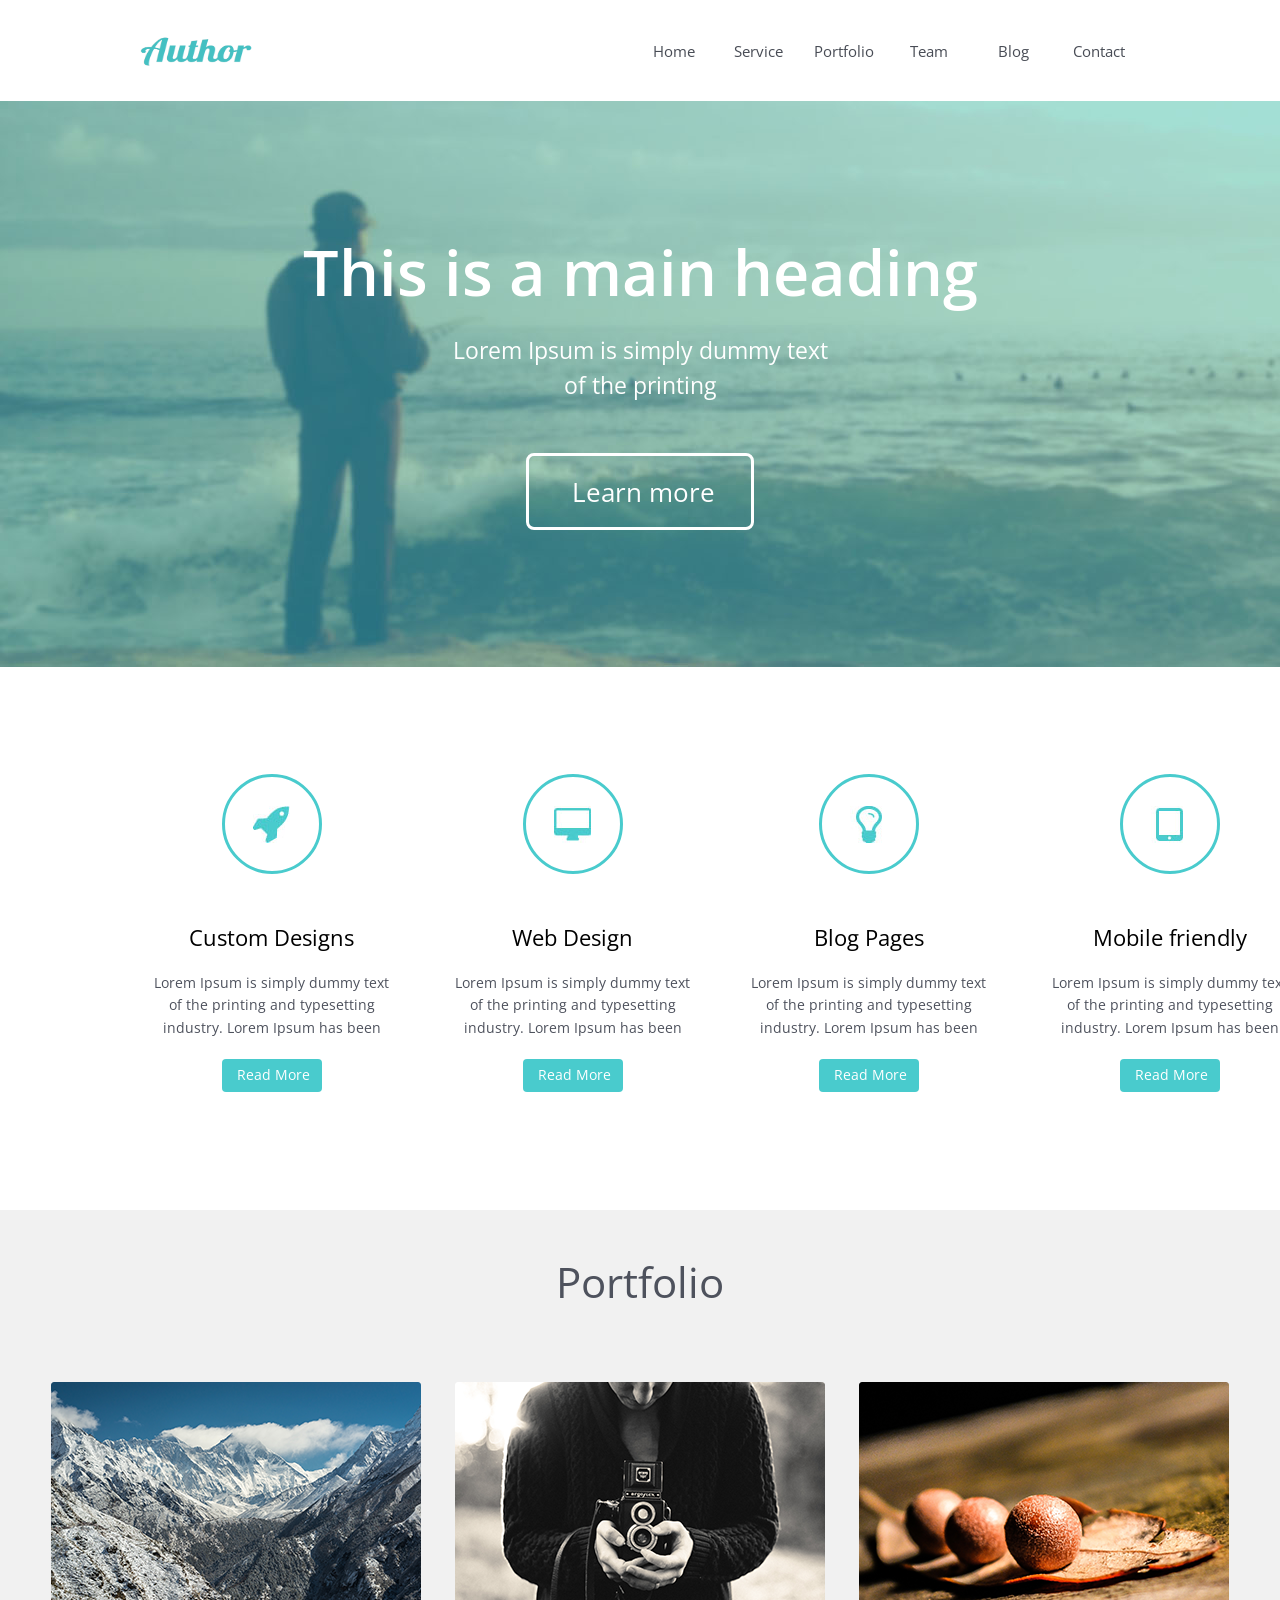
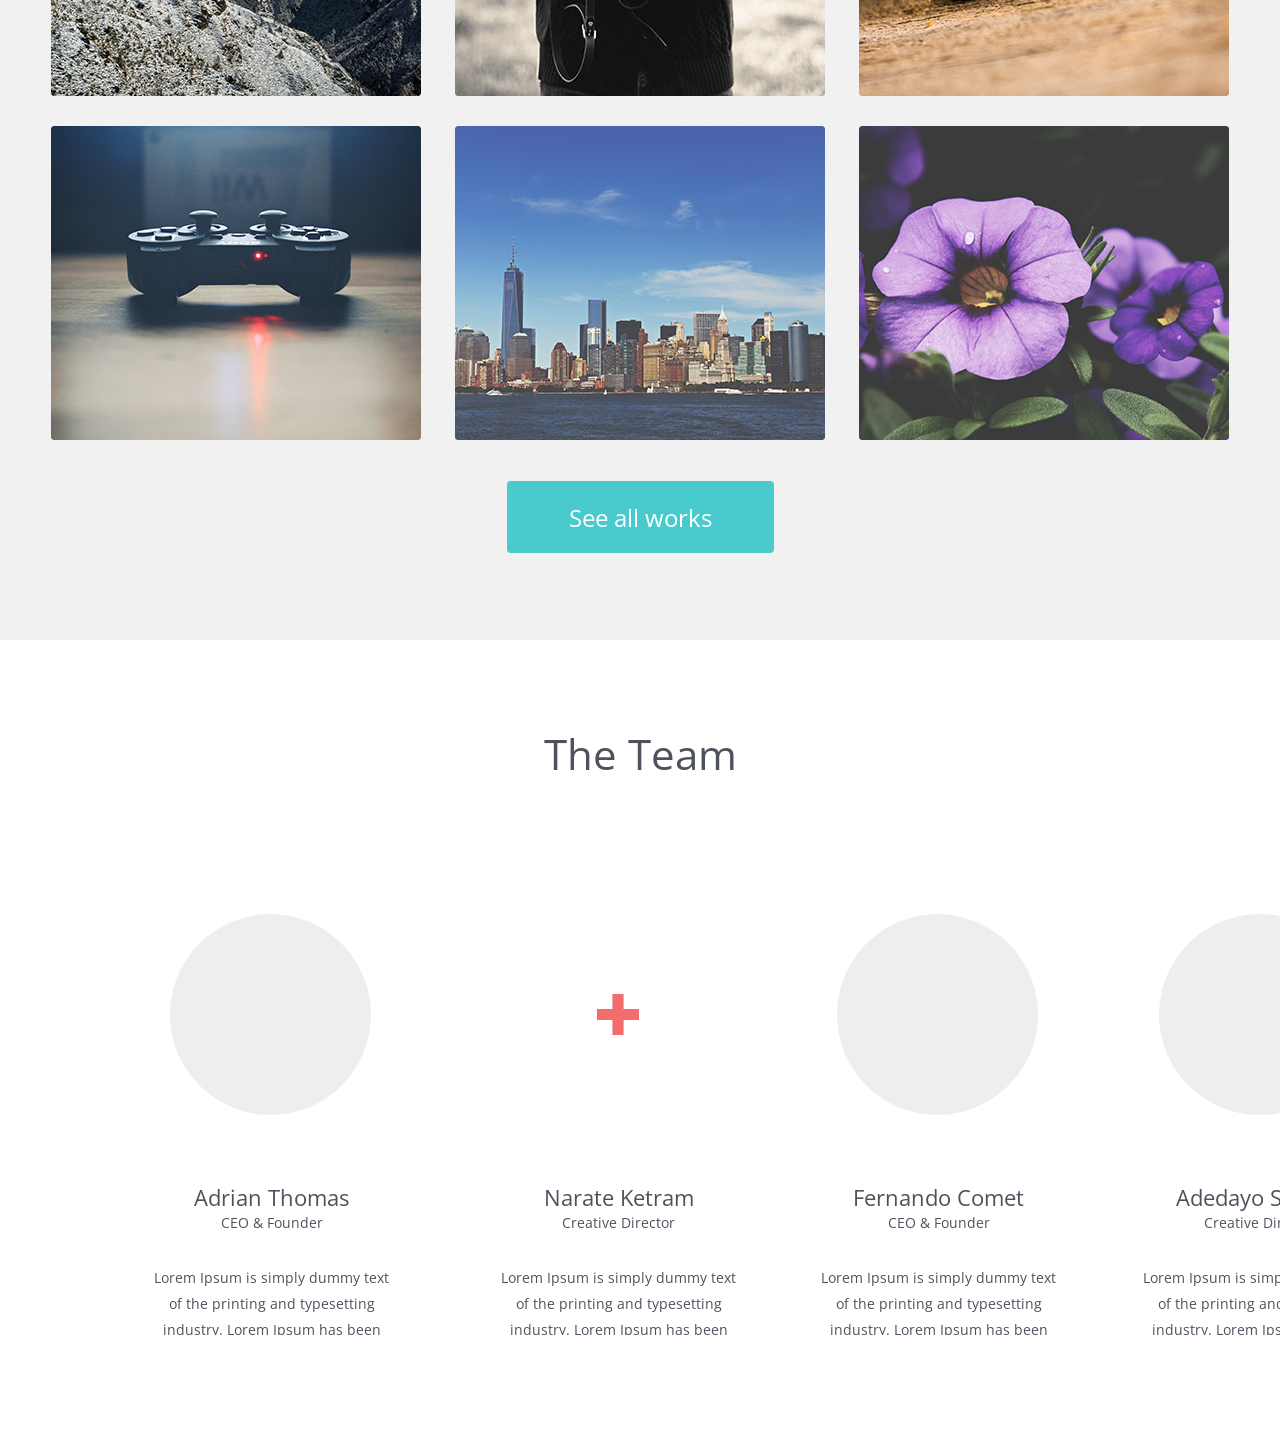
==== index.html @ c393119a "add new files. (plans)" ====
<!DOCTYPE html>
<html lang="en">
  <head>
    <meta charset="UTF-8" />
    <meta name="viewport" content="width=device-width, initial-scale=1.0" />
    <title>Resume</title>
    <link rel="stylesheet" href="./css/reset.css" />
    <link rel="stylesheet" href="./css/style.css" />
    <link rel="stylesheet" href="./css/header.css" />
    <link rel="stylesheet" href="./css/banner.css" />
    <link rel="stylesheet" href="./css/service.css">
    <link rel="stylesheet" href="./css/portfolio.css">
    <link rel="stylesheet" href="./css/theTeam.css">
    <link rel="stylesheet" href="./css/icons.css">
    <!-- Підключення стилів -->
    <link rel="icon" href="/ico/resume ico.png" />
    <!-- Створюємо ікону на вкладці' -->
  </head>
  <body>
    <div class="wrapper">
      <header>
        <div class="logo">
          <img src="./logo/logo.PNG" alt=""/>
        </div>
        <nav class="top-menu">
          <ul class="menu-main">
            <li><a href="#">Home</a></li>
            <li><a href="#servise">Service</a></li>
            <li><a href="#Portfolio">Portfolio</a></li>
            <li><a href="#Team">Team</a></li>
            <li><a href="#Blog">Blog</a></li>
            <li><a href="#Contact">Contact</a></li>
          </ul>
        </nav>
      </header>
        <div class="banner">
        <h1 class="bunner__title">This is a main heading</h1>
        <p class="bunner__subtitle">Lorem Ipsum is simply dummy text of the printing</p>
          <a href="" class="banner__btn">Learn more</a>
        </div>    
    <!-- ! Блок "Сервіс" -->
     <div class="servise" id="servise">
      <div class="servise__block one">
        <div class="servise__img  icon-roket">      
          <img src="#" alt="">
        </div>
        <p class="servise__title">Custom Designs</p>
        <p class="servise__text">Lorem Ipsum is simply dummy text of the printing and typesetting industry. Lorem Ipsum has been <br> the industry's 
         standard dummy text ever since the 1500s, when an unknown printer took a galley of type and scrambled it to make a type specimen book. It has survived not only five centuries, but also the leap into electronic typesetting, remaining essentially unchanged.</p>
        <a href="" class="servise__btn">Read More</a>
      </div>
      <div class="servise__block two">
        <div class="servise__img icon-web">
          <img src="#" alt="">
         </div>
        <p class="servise__title">Web Design</p>
        <p class="servise__text">Lorem Ipsum is simply dummy text of the printing and typesetting industry. Lorem Ipsum has been <br> the industry's 
          standard dummy text ever since the 1500s, when an unknown printer took a galley of type and scrambled it to make a type specimen book. It has survived not only five centuries, but also the leap into electronic typesetting, remaining essentially unchanged.</p>
        <a href="#" class="servise__btn">Read More</a>
      </div>
      <div class="servise__block three">
        <div id="lamp" class="servise__img icon-blog"> 
          <img src="#" alt="">
        </div>
        <p class="servise__title">Blog Pages</p>
        <p class="servise__text">Lorem Ipsum is simply dummy text of the printing and typesetting industry. Lorem Ipsum has been <br> the industry's 
          standard dummy text ever since the 1500s, when an unknown printer took a galley of type and scrambled it to make a type specimen book. It has survived not only five centuries, but also the leap into electronic typesetting, remaining essentially unchanged.</p>
        <a href="" class="servise__btn">Read More</a>
      </div>
      <div class="servise__block four">
        <div id="pfone" class="servise__img icon-mobile">
          <img src="#" alt="">
        </div>
        <p class="servise__title">Mobile friendly</p>
        <p class="servise__text">Lorem Ipsum is simply dummy text of the printing and typesetting industry. Lorem Ipsum has been <br> the industry's 
          standard dummy text ever since the 1500s, when an unknown printer took a galley of type and scrambled it to make a type specimen book. It has survived not only five centuries, but also the leap into electronic typesetting, remaining essentially unchanged.</p>
        <a href="" class="servise__btn">Read More</a>
       </div>
      </div>
    <!-- ! Блок Portfolio  -->
      <div class="portfolio" id="Portfolio">    
        <div class="portfolio_head">
          <p>Portfolio</p>
        </div> 
        <div class="portfolio_imeg">
          <img src="./img/portfolio_img/img1.jpeg" alt="" class="img1">
          <img src="./img/portfolio_img/img2.png" alt="" class="img1">
          <img src="./img/portfolio_img/img3.png"" alt="" class="img1">
          <img src="./img/portfolio_img/img4.png"" alt="" class="img1">
          <img src="./img/portfolio_img/img5.png"" alt="" class="img1">
          <img src="./img/portfolio_img/img6.png"" alt="" class="img1">
        </div>  
        <div class="portfolio_btn see_all">
          <a href="#" class="portfolio__btn">See all works</a>
        </div>
      </div>
    <!-- ! Блок The Team  -->
    <div class="the_team" id="Team">
        <div class="the_team__p">      
          <p>The Team</p>
        </div>
        
        <div class="position-on-office">
          <div class="the_team_blok_one">
        <div class="theTeamFoto icon-AdrianThomas">
        <img src="#" alt="">
        </div>
        <div class="the_team_information">
        <p class="the_team__title1">Adrian Thomas <br><span class="position">CEO & Founder</span></p>
        <p class="the_team__text">Lorem Ipsum is simply dummy text of the printing and typesetting industry. Lorem Ipsum has been <br> the industry's
        standard dummy text ever since the 1500s, when an unknown printer took a galley of type and scrambled it to make a type specimen book. It has survived not only five centuries, but also the leap into electronic typesetting, remaining essentially unchanged.</p>
        </div>
        </div>
        
        <div class="the_team_blok_two">
        <div class="theTeamFoto icon-NarateKetram">
        <img src="#" alt="">
        </div>
        <div class="the_team_information">
        <p class="the_team__title1">Narate Ketram <br><span class="position">Creative Director</span></p>
        <p class="the_team__text">Lorem Ipsum is simply dummy text of the printing and typesetting industry. Lorem Ipsum has been <br> the industry's
        standard dummy text ever since the 1500s, when an unknown printer took a galley of type and scrambled it to make a type specimen book. It has survived not only five centuries, but also the leap into electronic typesetting, remaining essentially unchanged.</p>
        </div>
        </div>
        <div class="the_team_blok_three">
        <div class="theTeamFoto icon-FernandoComet">
        <img src="#" alt="">
        </div>
        <div class="the_team_information">
        <p class="the_team__title1">Fernando Comet<br><span class="position">CEO & Founder</span></p>
        <p class="the_team__text">Lorem Ipsum is simply dummy text of the printing and typesetting industry. Lorem Ipsum has been <br> the industry's
        standard dummy text ever since the 1500s, when an unknown printer took a galley of type and scrambled it to make a type specimen book. It has survived not only five centuries, but also the leap into electronic typesetting, remaining essentially unchanged.</p>
        </div>
        </div>
        
        <div class="the_team_blok_four">
        <div class="theTeamFoto icon-AdedayoSaheed">
        <img src="#" alt="">
        </div>
        <div class="the_team_information">
        <p class="the_team__title1">Adedayo Saheed <br><span class="position">Creative Director</span></p>
        <p class="the_team__text">Lorem Ipsum is simply dummy text of the printing and typesetting industry. Lorem Ipsum has been <br> the industry's
        standard dummy text ever since the 1500s, when an unknown printer took a galley of type and scrambled it to make a type specimen book. It has survived not only five centuries, but also the leap into electronic typesetting, remaining essentially unchanged.</p>
        </div>
        </div>
       </div>         
      </div>

      <!-- ! Блок Plans  -->
      <div class="the_plans id="Plans">
        
      </div>



     </div>
  </body>
</html>
---- css/style.css ----
/*ШРИФТИ*/
@import url("https://fonts.googleapis.com/css2?family=Lobster&display=swap");
@import url("https://fonts.googleapis.com/css2?family=Open+Sans&display=swap");
@import url("https://fonts.googleapis.com/css2?family=Open+Sans:ital,wght@0,300;0,400;0,600;0,700;0,800;1,300;1,400;1,600;1,700;1,800&display=swap");
@import url("https://fonts.googleapis.com/css2?family=Open+Sans:ital,wght@0,300;0,400;0,600;0,700;0,800;1,300;1,400;1,600;1,700;1,800&display=swap");
@import url("https://fonts.googleapis.com/css2?family=Open+Sans:wght@600&display=swap");
/* Підключаємо шрифти*/

.wrapper {
  /* border: 5px solid black; */
  max-width: 1444px;
  margin: 0 auto;
  font-family: "Open Sans" ;
  background-color: #ffffff;
}
---- css/header.css ----
header {
  display: flex;
  justify-content: space-between;
  align-items: center;
  /* border: 2px solid red; */
  background-color: #ffffff;
  height: 101px;
}

.logo img {
  width: 120px;
  height: 37px;
  margin: 33px 0px 32px 136px;
}
.menu-main {
  display: flex;
  margin-right: 139px;
  text-transform: none;
  font-family: "Open Sans";
  background: white;
  list-style-type: none;
}

.menu-main a {
  position: relative;
  text-align: center;
  text-decoration: none;
  width: 85px;
  line-height: 98px;
  font-size: 15px;
  display: inline-block;
  transition: color 0.2s;
}
.menu-main a,
.menu-main a:visited {
  color: #484c55;
} /*Колір тексту кнопки*/
.menu-main a.current,
.menu-main a:hover {
  color: #49cbcd;
} /* Підсвічування тексту(Зміна його кольору) кнопки при наведенні на неї курсора */

/* ! Нижнє підчеркування */
.menu-main a:before,
.menu-main a:after {
  /*Підчеркування йде з середини, before і after показує напрямок вперед і назад */
  content: "";
  position: absolute; /* !Застосування підчеркування */
  height: 3px; /*Товщина лінії підчеркування*/
  right: 50%; /*Зміщення лінії підчеркування вправо*/
  bottom: -4px; /*Відстань від кнопки до підчеркування*/
  left: 50%;
  background: #49cbcd; /*Колір нижнього підчеркування*/
  transition: 0.8s; /*Час розкриття нижнього підчеркування (анімації)*/
}

.menu-main a:hover:before,
.menu-main .current:before {
  left: 0;
}
.menu-main a:hover:after,
.menu-main .current:after {
  right: 0;
}
---- css/banner.css ----
.banner {
  display: flex;
  height: 566px;
  background-image: url(../img/foto.jpg);
  text-align: center;
  flex-direction: column;
  align-items: center;
}

h1 {
  height: 63px;
  margin-top: 139px;
  font-family: "Open Sans";
  font-weight: 600;
  font-size: 63px;
  color: #ffffff;
}

.bunner__subtitle {
  max-width: 375px;
  height: 61px;
  margin-top: 30px;
  font-family: "Open Sans";
  font-size: 23px;
  color: #ffffff;  
  line-height: 35px;
}

.banner__btn {
  position: absolute;
  margin-top: 352px;
  padding: 23px 36px 22px 43px;
  border: 3px solid white;
  border-radius: 8px;
  font-family: "Open Sans";
  font-size: 26px;
  text-align: center;
  color: #ffffff;
}
---- css/service.css ----
.servise {
  display: flex;
  justify-content: space-between;
  align-items: center;
  padding: 0;
  font-family: "Open Sans";
}

.servise__block {
  display: flex;
  flex-direction: column;
  align-items: center;
  margin-top: 106px;
}
.one {
  margin: 107px 0 98px 148px;
}
.two {
  margin: 107px 0 98px 54px;
}
.three {
  margin: 107px 0 98px 49px;
}
.four {
  margin: 107px 144px 98px 54px;
}

.servise__img {
  width: 100px;
  height: 100px;
  box-sizing: border-box;
  border: 3px solid #49cbcd;
  border-radius: 50%;
  background-size: 37px;
  background-repeat: no-repeat;
  background-position: center;
}

.servise__title {
  margin-top: 52px;
  font-size: 22px;
}
.servise__text {
  margin-top: 24px;
  min-width: 247px;
  max-height: 67px;
  color: #4e525d;
  font-size: 14px;
  line-height: 1.6;
  text-align: center;
  overflow: hidden;
}

.servise__btn {
  margin: 20px;
  padding: 9px 12px 10px 15px;
  color: #ffffff;
  font-family: "Open Sans";
  font-size: 14px;
  text-overflow: clip;
  text-align: center;
  background-color: #49cbcd;
  border-radius: 4px;
}
---- css/portfolio.css ----
.portfolio {
  display: block;
  text-align: center;
  background-color: #f1f1f1;
  height: 1030px;
}
.portfolio_head {
  color: #4e525d;
  font-size: 42px;
  padding-top: 51px;
  padding-bottom: 64px;
}
.img1 {
  padding: 15px;
}

.portfolio__btn {
  padding: 20px 62px 19px 62px;
  color: #ffffff;
  font-size: 24px;
  font-weight: 400;
  text-align: center;
  background-color: #49cbcd;
  border-radius: 4px;
}
.see_all {
  padding-top: 51px;
  padding-bottom: 64px;
}
---- css/theTeam.css ----
.the_team {
  height: 798px;
  padding: 0;
}

.the_team__p {
  padding-top: 93px;
  color: #4e525d;
  font-size: 42px;
  font-weight: 400;
  text-align: center;
}
.position-on-office {
  display: flex;
}

.the_team_blok_one,
.the_team_blok_two,
.the_team_blok_three,
.the_team_blok_four {
  width: 247px;
  height: 414px;
  flex-direction: column;
  max-width: 247px;
  max-height: 197px;
  align-items: center;
  text-align: center;
}

.the_team_blok_one {
  margin: 139px 100px 107px 148px;
}
.the_team_blok_two {
  margin: 139px 73px 107px 0px;
}
.the_team_blok_three {
  margin: 139px 75px 107px 0px;
}
.the_team_blok_four {
  margin: 139px 77px 107px 0px;
}

.theTeamFoto {
  width: 201px;
  height: 201px;
  margin: 0 22px 0 22px;
  text-align: center;
  align-items: center;
  border-radius: 50%;
  background-color: #eeeef0;
}

.the_team_information {
  display: flex;
  flex-direction: column;
  align-items: center;
  color: #4e525d;
}

.the_team__title1 {
  font-size: 22px;
  margin: 71px 23px 35px 23px;
}

.the_team__title2 {
  color: #4e525d;
  font-size: 14px;
  text-align: center;
}

.the_team__text {
  width: 247px;
  height: 70px;
  text-align: center;
  overflow: hidden;
  box-sizing: inherit;
  color: #4e525d;
  font-size: 14px;
  line-height: 26px;
}

.position {
  font-size: 14px;
}

.icon-NarateKetram {
  background: url(../img/portfolio_img/+.png);
  background-repeat: no-repeat;
  background-position: center;
}
---- css/icons.css ----
.icon-roket {
  background-image: url(../ico/servise-rocket.jpg);
}
.icon-web {
  background-image: url(../ico/servise-web.jpg);
}
.icon-blog {
  background-image: url(../ico/servise-blog.jpg);
}
.icon-mobile {
  background-image: url(../ico/servise-mobile.jpg);
}
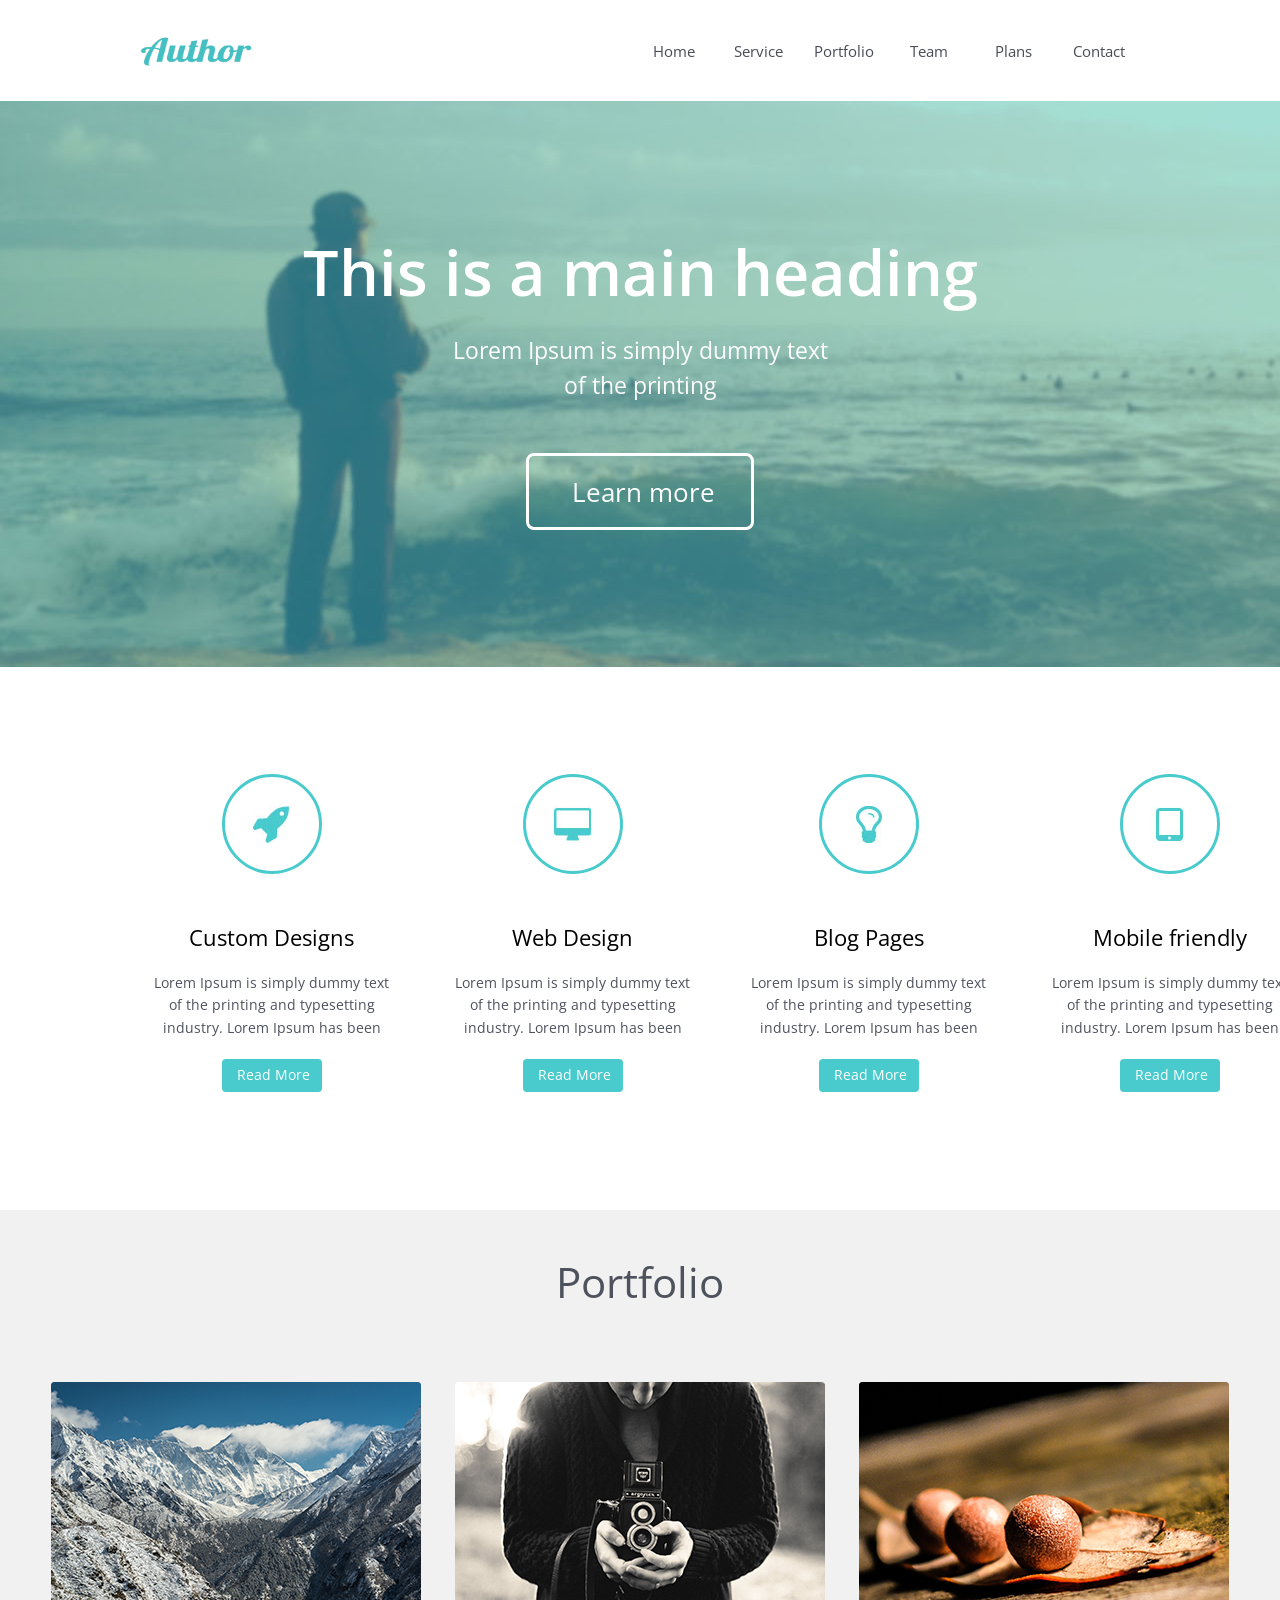
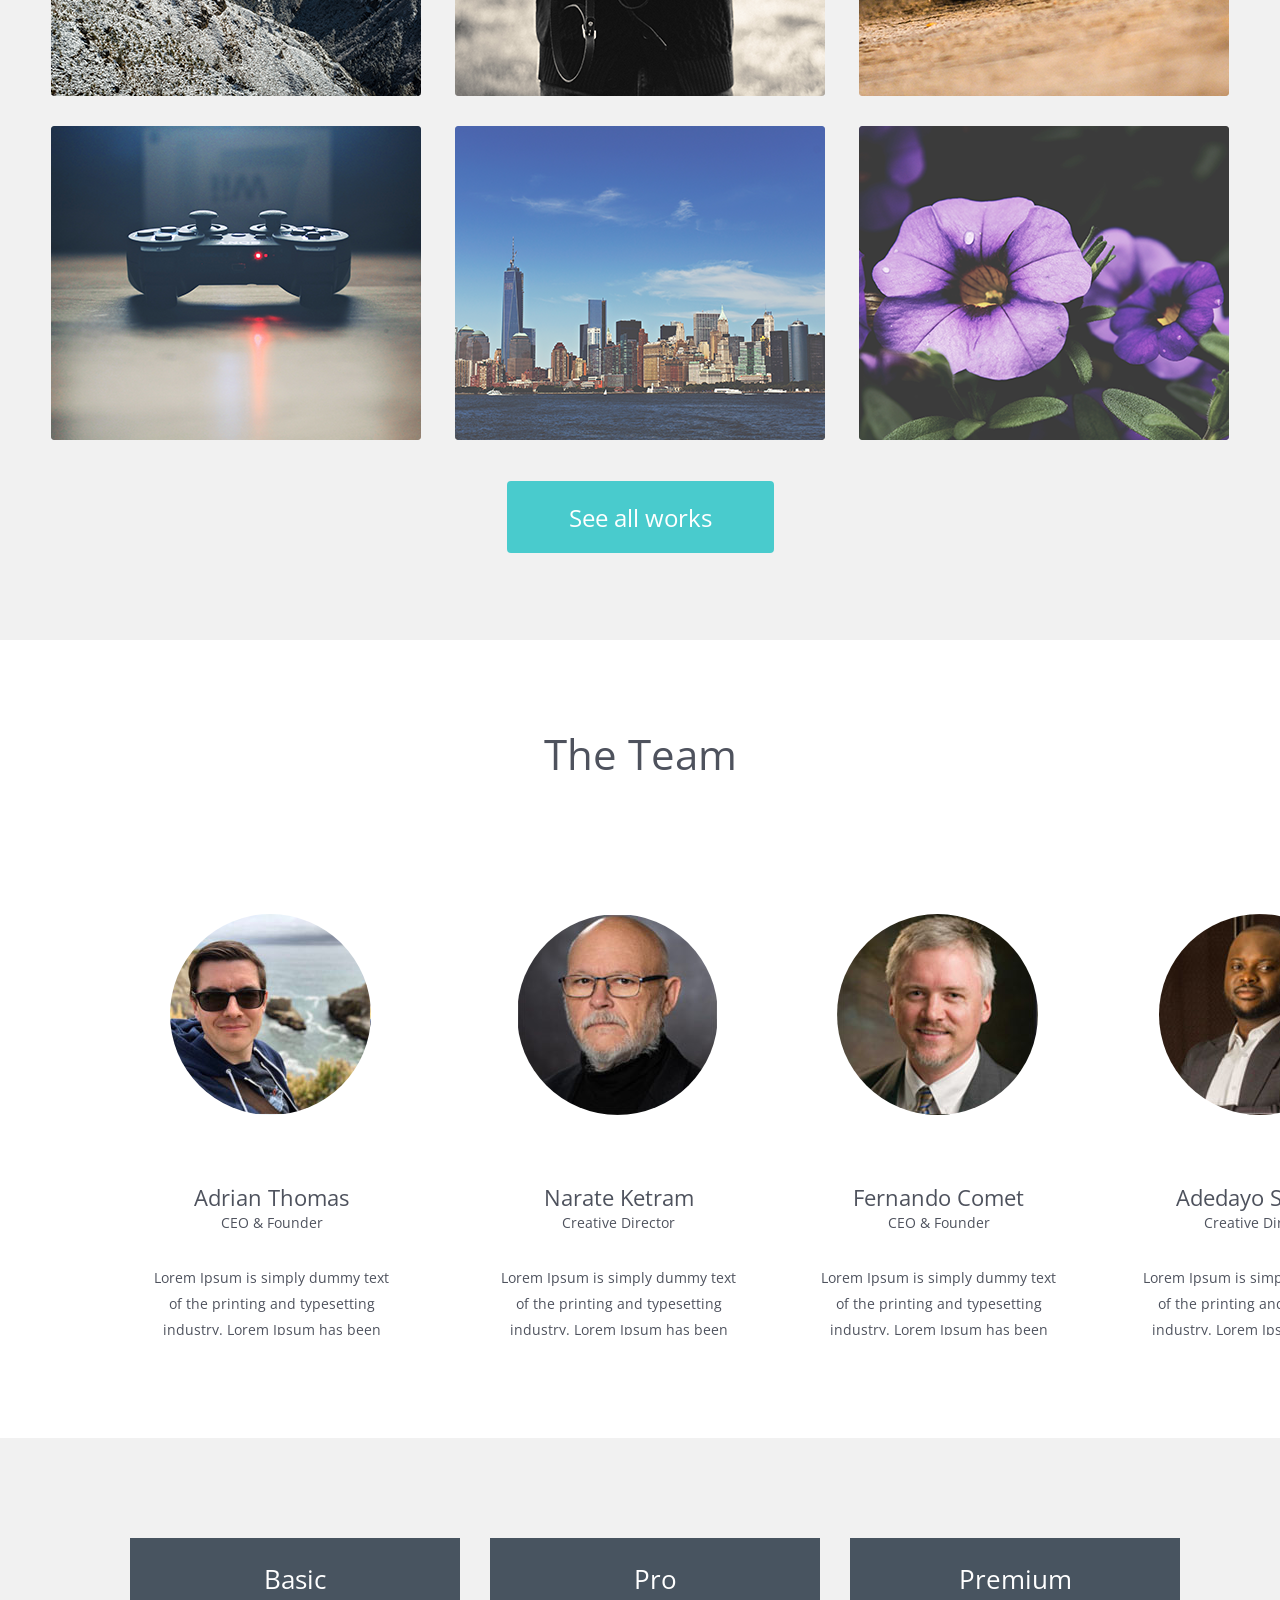
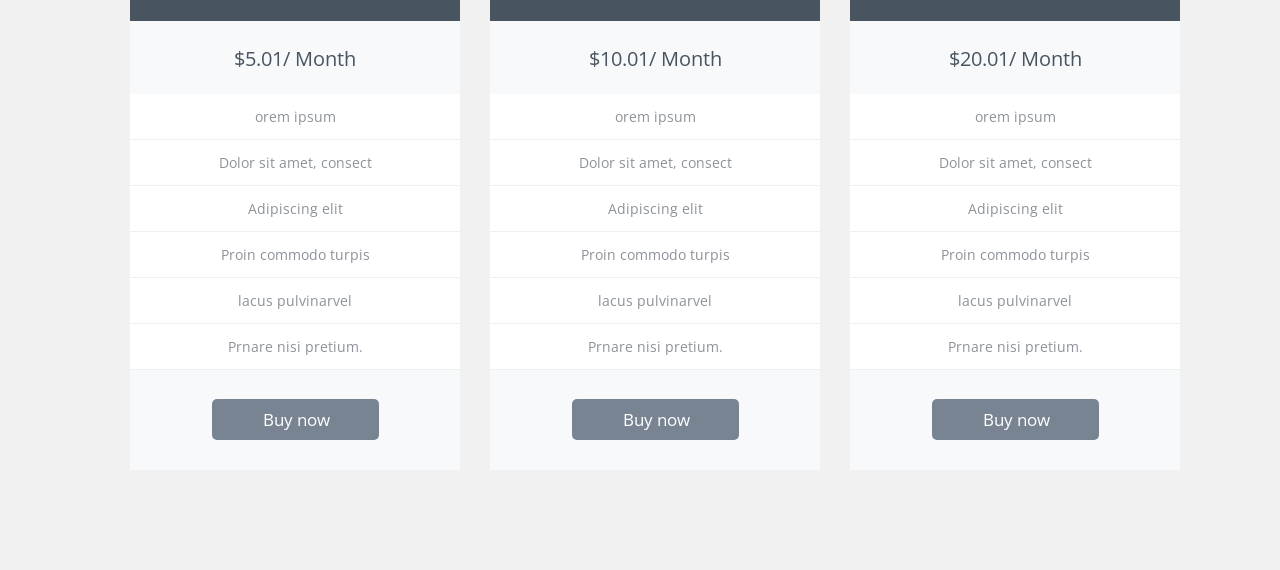
==== commit 6749ac54: "add Plans" ====
--- a/index.html
+++ b/index.html
@@ -11,6 +11,7 @@
     <link rel="stylesheet" href="./css/service.css">
     <link rel="stylesheet" href="./css/portfolio.css">
     <link rel="stylesheet" href="./css/theTeam.css">
+    <link rel="stylesheet" href="./css/plans.css">
     <link rel="stylesheet" href="./css/icons.css">
     <!-- Підключення стилів -->
     <link rel="icon" href="/ico/resume ico.png" />
@@ -28,7 +29,7 @@
             <li><a href="#servise">Service</a></li>
             <li><a href="#Portfolio">Portfolio</a></li>
             <li><a href="#Team">Team</a></li>
-            <li><a href="#Blog">Blog</a></li>
+            <li><a href="#Plans">Plans</a></li>
             <li><a href="#Contact">Contact</a></li>
           </ul>
         </nav>
@@ -147,12 +148,66 @@
       </div>
 
       <!-- ! Блок Plans  -->
-      <div class="the_plans id="Plans">
-        
-      </div>
-
-
-
+      <div class="tariff-plan--wrap" id="Plans">
+        <div class="tariff-plan">
+          <div class="tariff-plan--title">
+            Basic
+          </div>
+          <div class="tariff-plan--subtitle">
+            $5.01/ Month
+          </div>
+          <div class="ul tariff-plan--list">
+            <li class="tariff-plan--item">orem ipsum </li>
+            <li class="tariff-plan--item">Dolor sit amet, consect</li>
+            <li class="tariff-plan--item">Adipiscing elit</li>
+            <li class="tariff-plan--item">Proin commodo turpis</li>
+            <li class="tariff-plan--item">lacus pulvinarvel</li>
+            <li class="tariff-plan--item">Prnare nisi pretium.</li>            
+          </div>
+          <div class="plan-btn">
+            <a href="#" class="price plan-border">Buy now</a>
+          </div>          
+        </div>  
+        <div class="tariff-plan">
+          <div class="tariff-plan--title">
+           Pro
+          </div>
+          <div class="tariff-plan--subtitle">
+           $10.01/ Month
+          </div>
+          <div class="ul tariff-plan--list">
+           <li class="tariff-plan--item">orem ipsum </li>
+           <li class="tariff-plan--item">Dolor sit amet, consect</li>
+           <li class="tariff-plan--item">Adipiscing elit</li>
+           <li class="tariff-plan--item">Proin commodo turpis</li>
+           <li class="tariff-plan--item">lacus pulvinarvel</li>
+           <li class="tariff-plan--item">Prnare nisi pretium.</li>            
+           </div>
+          <div class="plan-btn">
+           <a href="#" class="price plan-border">Buy now</a>
+         </div>
+         </div>
+         <div class="tariff-plan">
+         <div class="tariff-plan--title">
+           Premium
+         </div>
+         <div class="tariff-plan--subtitle">
+           $20.01/ Month
+         </div>
+         <div class="ul tariff-plan--list">
+           <li class="tariff-plan--item">orem ipsum </li>
+           <li class="tariff-plan--item">Dolor sit amet, consect</li>
+           <li class="tariff-plan--item">Adipiscing elit</li>
+           <li class="tariff-plan--item">Proin commodo turpis</li>
+           <li class="tariff-plan--item">lacus pulvinarvel</li>
+           <li class="tariff-plan--item">Prnare nisi pretium.</li>            
+         </div>
+         <div class="plan-btn">
+           <a href="#" class="price plan-border">Buy now</a>
+         </div>
+       </div>        
+      </div>
      </div>
+    </div> 
   </body>
 </html>
--- a/css/plans.css
+++ b/css/plans.css
@@ -0,0 +1,67 @@
+.tariff-plan--wrap {
+  display: flex;
+  padding: 100px;
+  background-color: #f1f1f1;
+}
+
+.tariff-plan {
+  justify-content: space-between;
+  padding-left: 30px;
+  width: 370px;
+  text-align: center;
+}
+
+.tariff-plan--title {
+  padding-top: 28px;
+  padding-bottom: 29px;
+  text-align: center;
+  font-size: 26px;
+  color: #ffffff;
+  background-color: #485460;
+  list-style: none;
+}
+
+.tariff-plan--subtitle {
+  padding-top: 28px;
+  padding-bottom: 25px;
+  font-size: 20px;
+  color: #485460;
+  background-color: #f8f9fb;
+}
+
+.tariff-plan--list {
+  list-style: none;
+  font-size: 14px;
+  line-height: 45px;
+  background-color: #ffffff;
+  color: #8c9299;
+}
+
+.tariff-plan--item {
+  border-bottom: 1px solid #ecf0f1;
+}
+
+.plan-btn {
+  background-color: #f8f9fb;
+}
+
+.plan-btn a {
+  display: inline-block;
+  margin-top: 29px;
+  margin-bottom: 30px;
+  padding: 12px 49px 12px 51px;
+  font-size: 17px;
+  background-color: #788492;
+  border-radius: 5px;
+  color: #ffffff;
+}
+
+.tariff-plan--title:hover {
+  background: #49cbcd;
+  transition: 0.8s;
+}
+
+.plan-border:hover {
+  background: #49cbcd;
+  transition: 0.8s;
+}
--- a/css/icons.css
+++ b/css/icons.css
@@ -10,3 +10,17 @@
 .icon-mobile {
   background-image: url(../ico/servise-mobile.jpg);
 }
+
+/* ! Блок The Team */
+.icon-AdrianThomas {
+  background-image: url(../ico/AdrianThomas.jpg);
+}
+.icon-NarateKetram {
+  background-image: url(../ico/NarateKetram.jpg);
+}
+.icon-FernandoComet {
+  background-image: url(../ico/FernandoComet.jpg);
+}
+.icon-AdedayoSaheed {
+  background-image: url(../ico/AdedayoSaheed.jpg);
+}
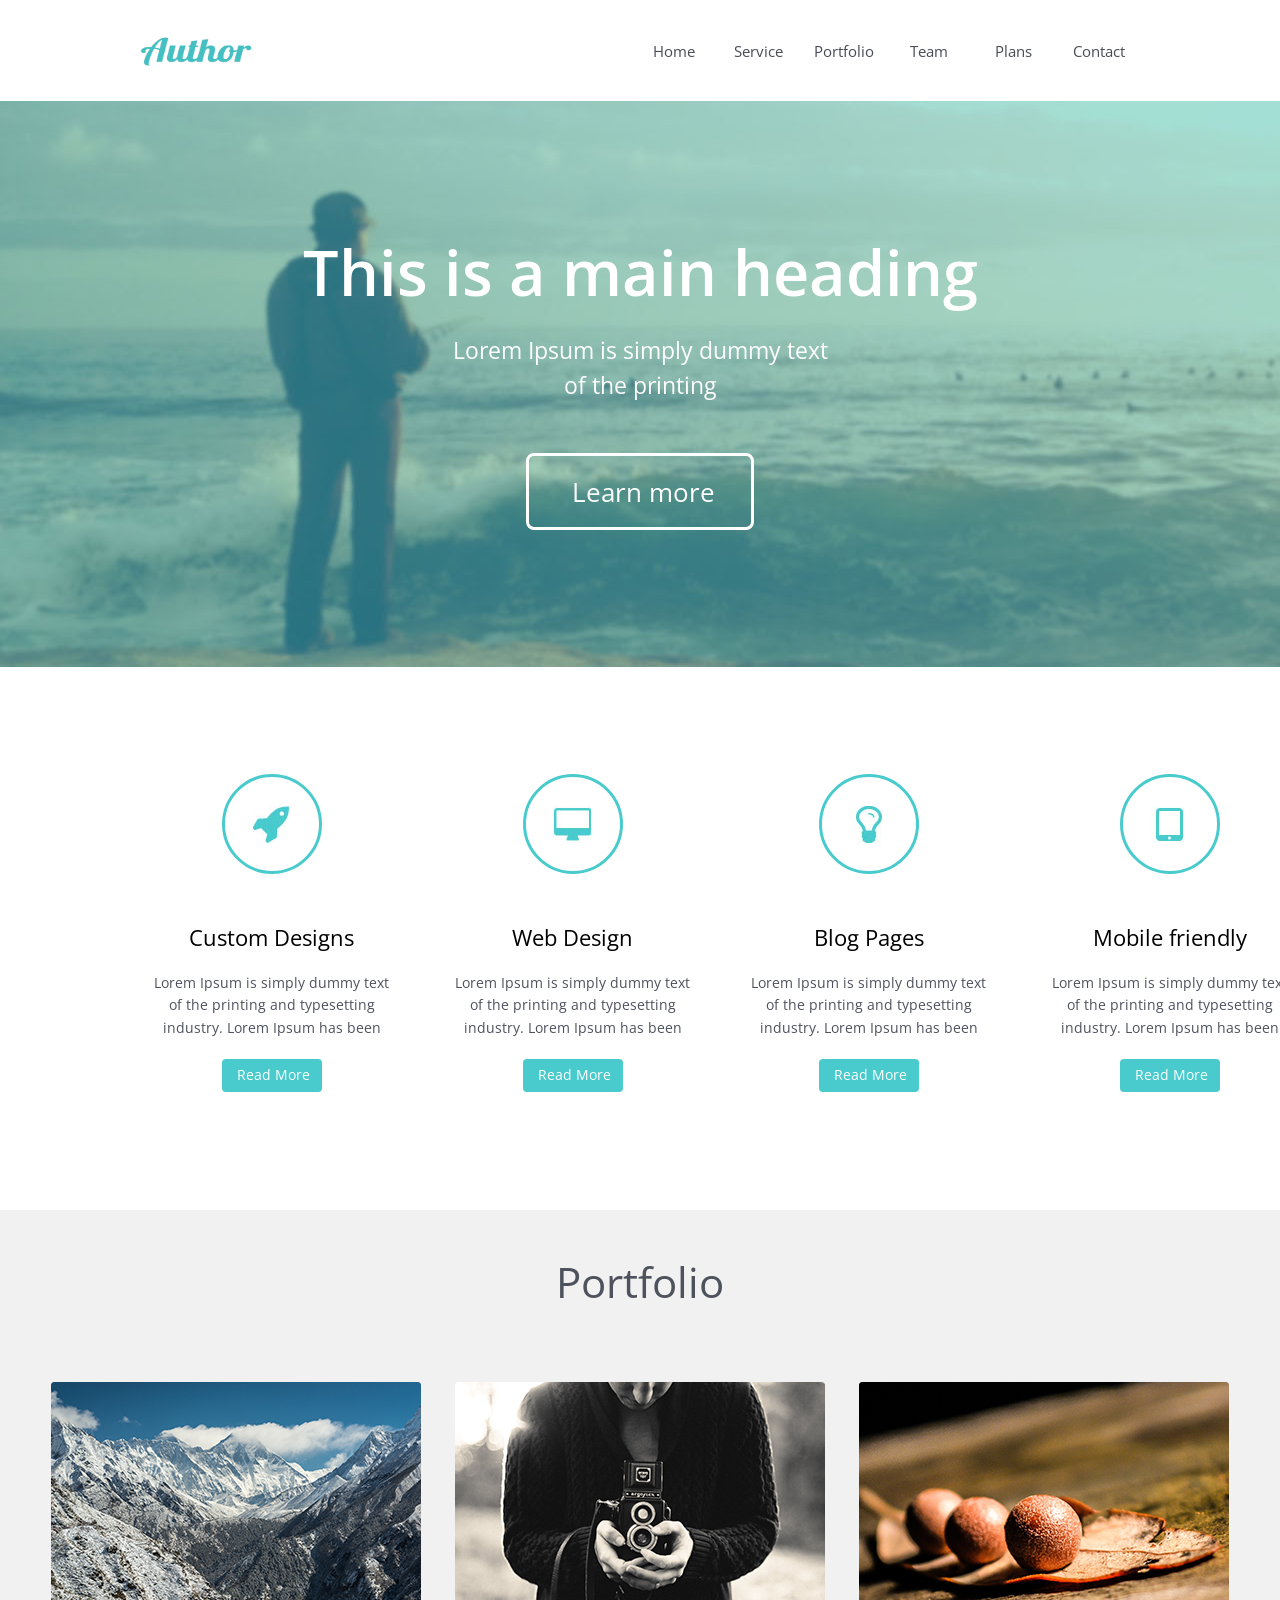
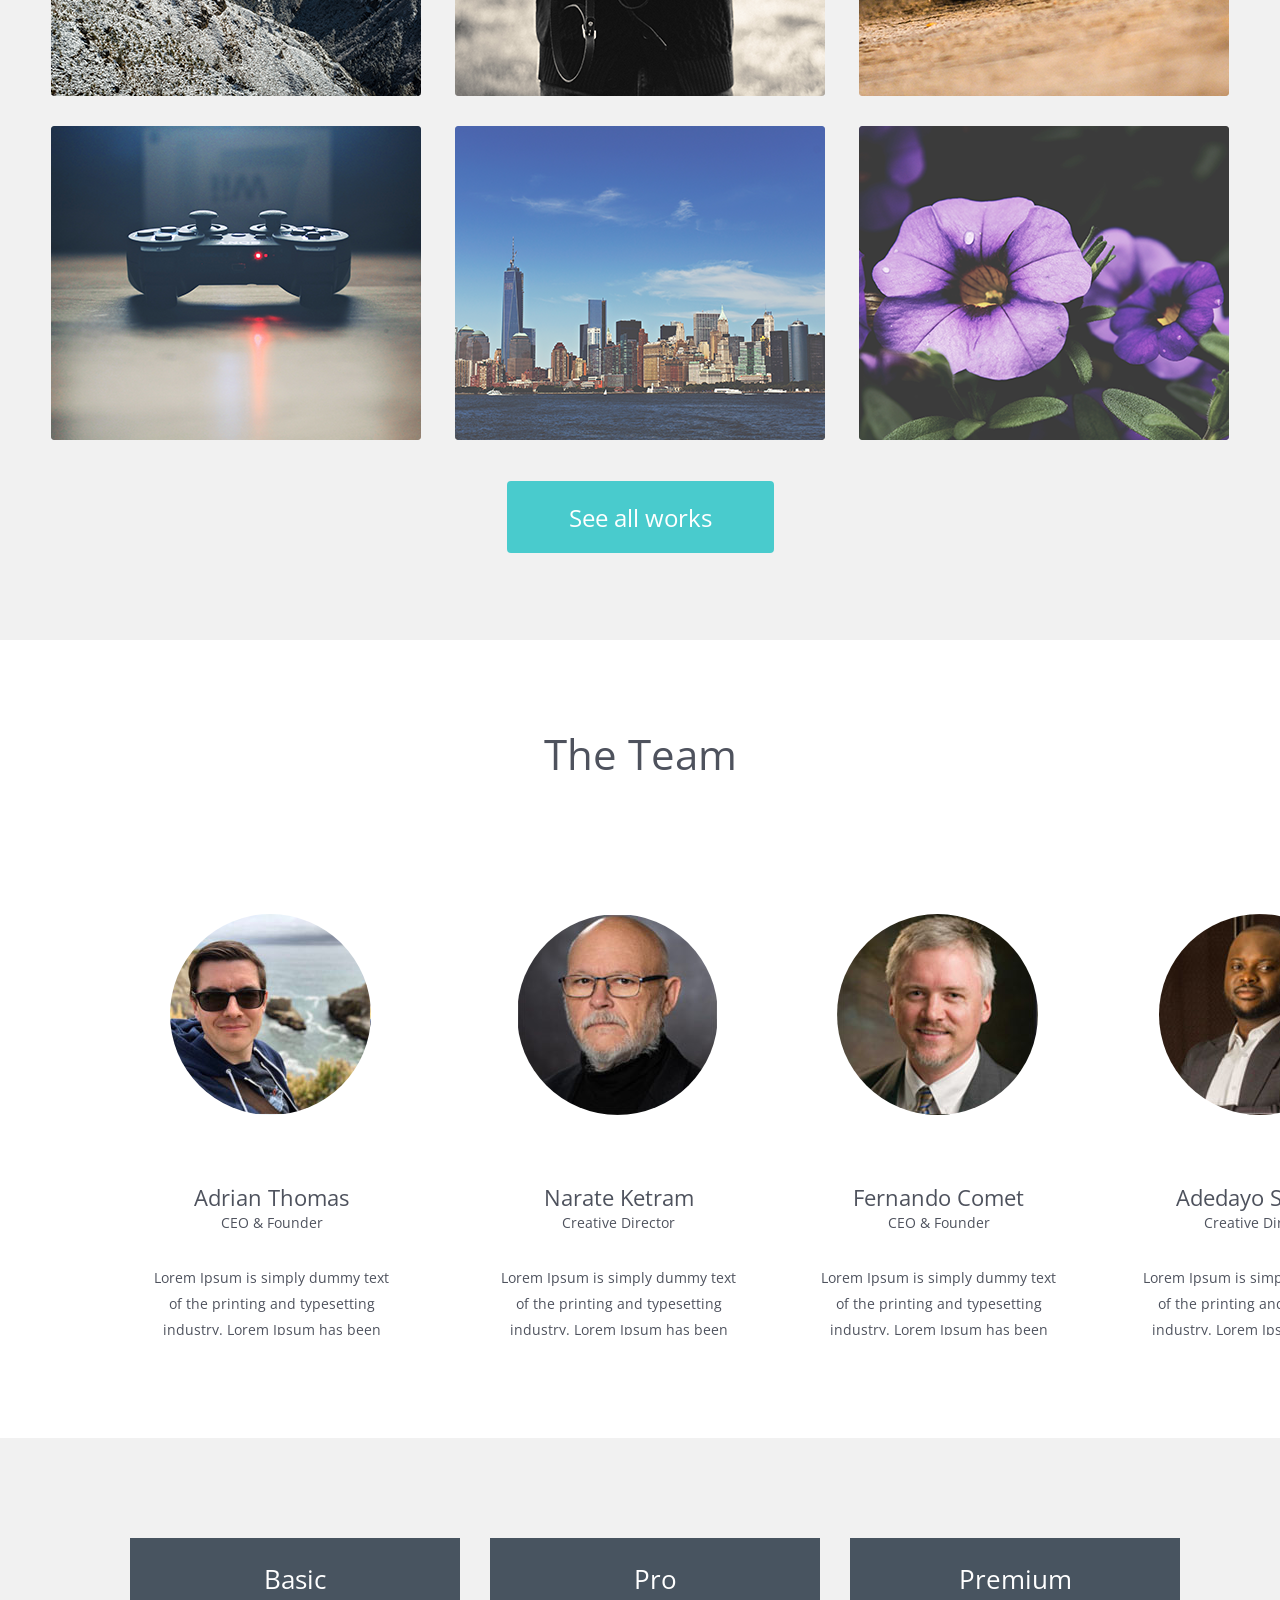
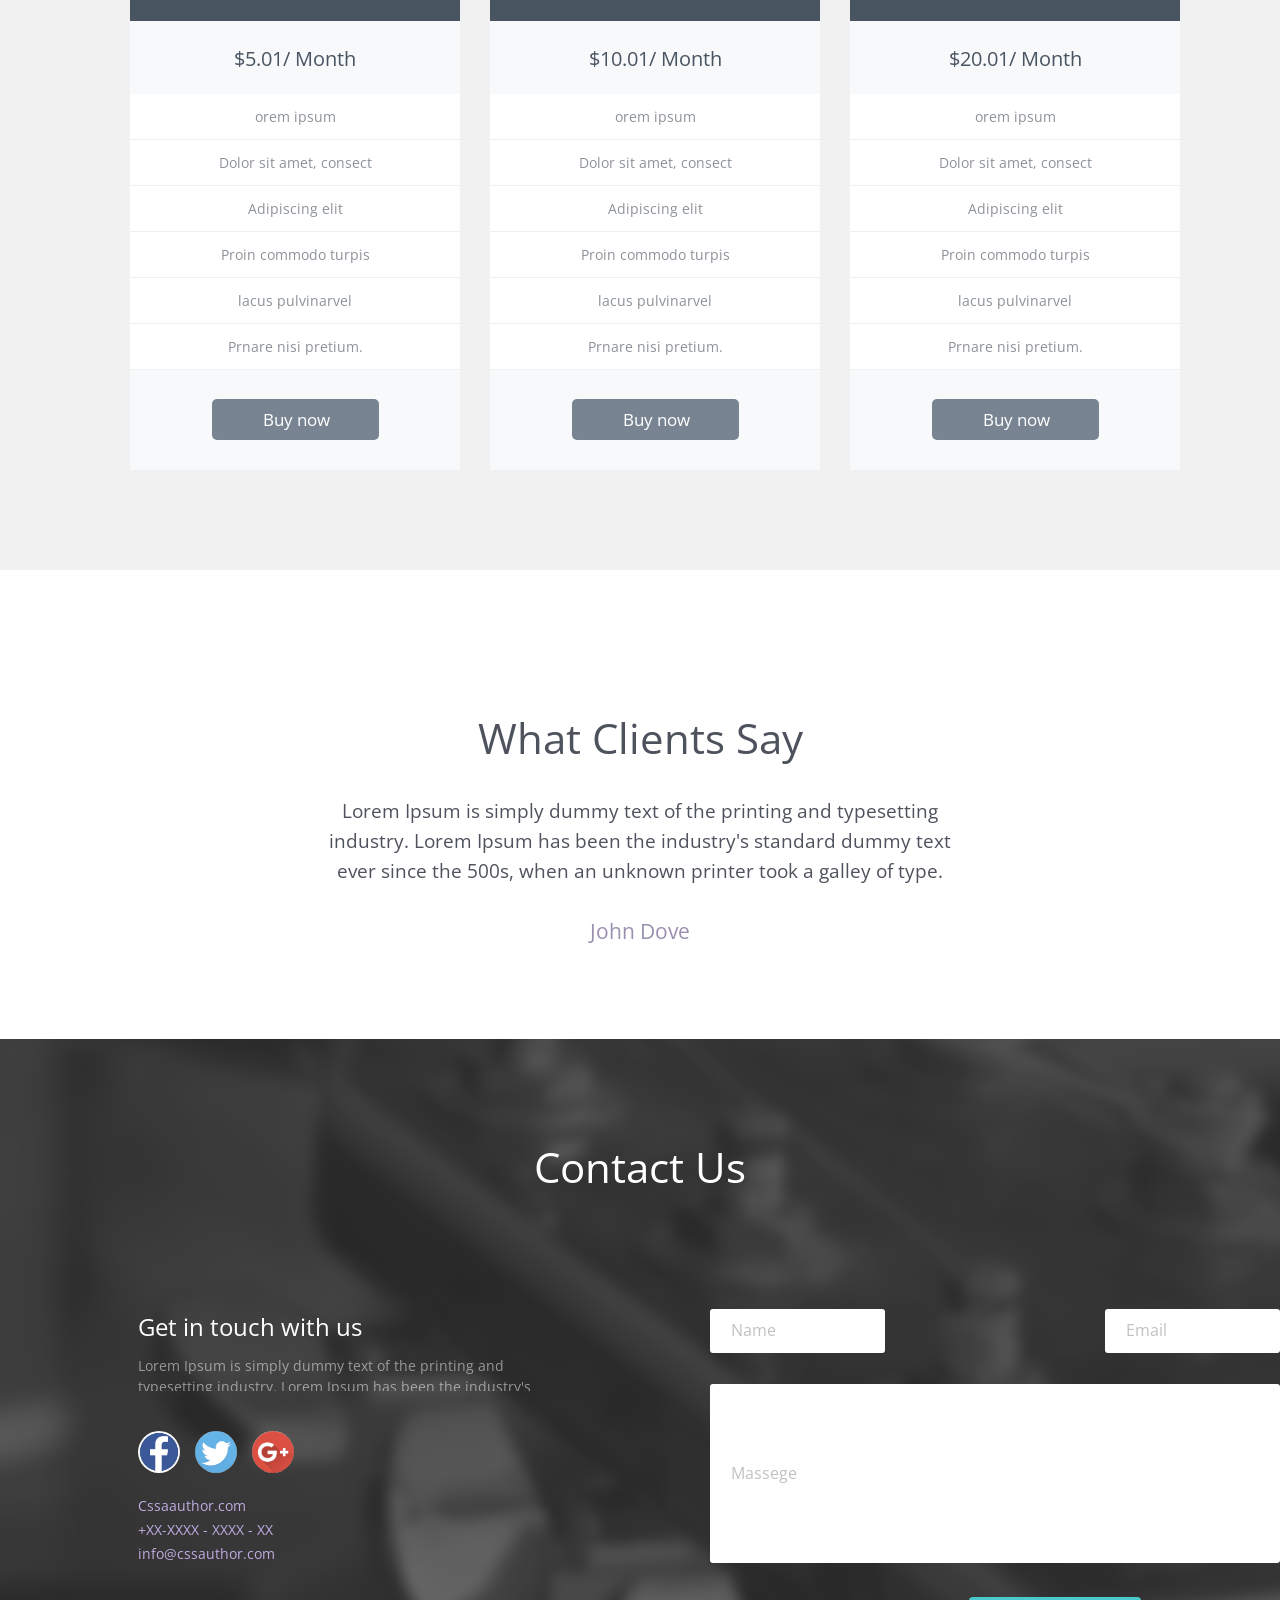
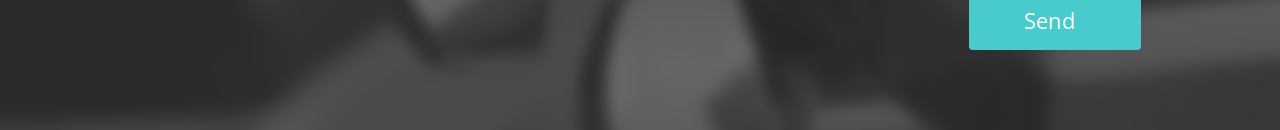
==== commit 6004fa1a: "end" ====
--- a/index.html
+++ b/index.html
@@ -12,10 +12,13 @@
     <link rel="stylesheet" href="./css/portfolio.css">
     <link rel="stylesheet" href="./css/theTeam.css">
     <link rel="stylesheet" href="./css/plans.css">
+    <link rel="stylesheet" href="./css/testimonials.css">
+    <link rel="stylesheet" href="./css/contact.css">
     <link rel="stylesheet" href="./css/icons.css">
     <!-- Підключення стилів -->
     <link rel="icon" href="/ico/resume ico.png" />
     <!-- Створюємо ікону на вкладці' -->
+
   </head>
   <body>
     <div class="wrapper">
@@ -38,7 +41,7 @@
         <h1 class="bunner__title">This is a main heading</h1>
         <p class="bunner__subtitle">Lorem Ipsum is simply dummy text of the printing</p>
           <a href="" class="banner__btn">Learn more</a>
-        </div>    
+        </div>
     <!-- ! Блок "Сервіс" -->
      <div class="servise" id="servise">
       <div class="servise__block one">
@@ -207,6 +210,52 @@
          </div>
        </div>        
       </div>
+     <!-- ! Блок Testimonials  -->
+     <div class="testimonials">
+       <div class="testimonials-title">What Clients Say</div>
+       <div class="testimonials-reviews">
+         <div class="testimonials-reviews-text">Lorem Ipsum is simply dummy text of the printing and typesetting industry. Lorem Ipsum has been the industry's standard dummy text ever since the 500s, when an unknown printer took a galley of type.
+          <br> <br> <span class="testimonials-reviews-name">John Dove</span>           
+         </div>
+      </div>
+     </div>
+     <!-- ! Блок Contact  -->
+     <div class="contact-wrapp" id="Contact">
+       <div class="contact">
+         <p>Contact Us</p>
+       </div>
+      <div class="contact-all">
+        <div class="contact-all-info">
+          <div class="contact-all-info-header">
+            Get in touch with us
+          </div>
+          <div class="contact-all-info-text">
+            Lorem Ipsum is simply dummy text of the printing and typesetting industry. Lorem Ipsum has been the industry's standard dummy text ever since the 1500s,
+          </div>
+          <div class="contact-all-info-social">
+            <a href="https://www.facebook.com/"><img src="./img/facebook-icon.jpg" id="contact-all-info-social-id" alt=""></a>
+            <a href="https://twitter.com/login?lang=uk"><img src="./img/twitter-icon.png"" id="contact-all-info-social-id" alt=""></a>
+            <a href="https://www.google.com/?hl=uk"><img src="./img/google-icon.png" id="contact-all-info-social-id" alt=""></a>
+          </div>
+          <div class="contact-all-info-phone">
+            <p>Cssaauthor.com</p>
+            <p>+XX-XXXX - XXXX - XX</p>
+            <p>info@cssauthor.com</p>
+          </div>
+        </div>
+        <div class="contact-all-form">
+          <div class="contact-all-form-name-email">
+            <input type="text" placeholder="Name" id="contact-all-form-name">
+            <input type="email" placeholder="Email" id="contact-all-form-email">
+          </div>
+          <div class="contact-all-form-massege">
+            <input type="text" placeholder="Massege" id="contact-all-form-massege">
+          </div>          
+        </div>
+      </div>
+      <div class="info__btn_block">
+        <a href="" class="servise__btn info__btn">Send</a>        
+      </div>      
      </div>
     </div> 
   </body>
--- a/css/testimonials.css
+++ b/css/testimonials.css
@@ -0,0 +1,27 @@
+.testimonials {
+  display: flex;
+  flex-direction: column;
+  align-items: center;
+  height: 469px;
+  color: #4e525d;
+  text-align: center;
+}
+
+.testimonials-title {
+  margin-top: 147px;
+  font-size: 42px;
+}
+
+.testimonials-reviews {
+  width: 643px;
+  margin-top: 37px;
+  margin-bottom: 104px;
+  font-size: 19px;
+  letter-spacing: normal;
+  line-height: 30px;
+}
+
+.testimonials-reviews-name {
+  color: #9a8faf;
+  font-size: 21px;
+}
--- a/css/contact.css
+++ b/css/contact.css
@@ -0,0 +1,105 @@
+.contact-wrapp {
+  text-align: center;
+  background-image: url(../img/contact.png);
+  background-color: #303030;
+  background-size: cover;
+  height: 691px;
+  /* opacity: 0.28; */
+}
+
+.contact {
+  padding-top: 107px;
+  font-size: 42px;
+  text-align: center;
+  color: #ffffff;
+}
+.contact-all {
+  margin-top: 121px;
+  margin-left: 138px;
+  display: flex;
+  align-items: baseline;
+}
+
+.contact-all-info {
+  max-width: 430px;
+}
+
+.contact-all-info-header {
+  font-size: 24px;
+  line-height: 24px;
+  text-align: left;
+  color: #ffffff;
+}
+
+.contact-all-info-text {
+  margin-top: 16px;
+  max-width: 430px;
+  max-height: 36px;
+  font-size: 14px;
+  line-height: 21px;
+  opacity: 0.5;
+  text-align: left;
+  color: #ffffff;
+  letter-spacing: normal;
+  overflow: hidden;
+}
+
+.contact-all-info-social {
+  display: flex;
+  align-items: center;
+  margin-top: 40px;
+  padding-right: 15px;
+  border-radius: 10px;
+}
+
+#contact-all-info-social-id {
+  margin-right: 15px;
+  width: 42px;
+  height: 42px;
+  border-radius: 50%;
+}
+
+.contact-all-info-phone {
+  margin-top: 21px;
+  font-size: 14px;
+  text-align: left;
+  letter-spacing: normal;
+  line-height: 24px;
+  color: #bface2;
+}
+
+.contact-all-form input {
+  margin-left: 165px;
+  border-radius: 3px;
+}
+
+.contact-all-form-name-email {
+  display: flex;
+  justify-content: space-between;
+  height: 44px;
+}
+
+.contact-all-form-massege input {
+  margin-top: 31px;
+  width: 570px;
+  height: 179px;
+}
+
+::-webkit-input-placeholder {
+  padding-left: 21px;
+  font-size: 16px;
+  color: #c1c1c1;
+  line-height: 24px;
+  text-align: left;
+}
+
+.info__btn_block {
+  display: flex;
+  text-align: right;
+}
+
+.info__btn {
+  margin: 31px 139px auto auto;
+  padding: 12px 66px 19px 55px;
+  font-size: 22px;
+}
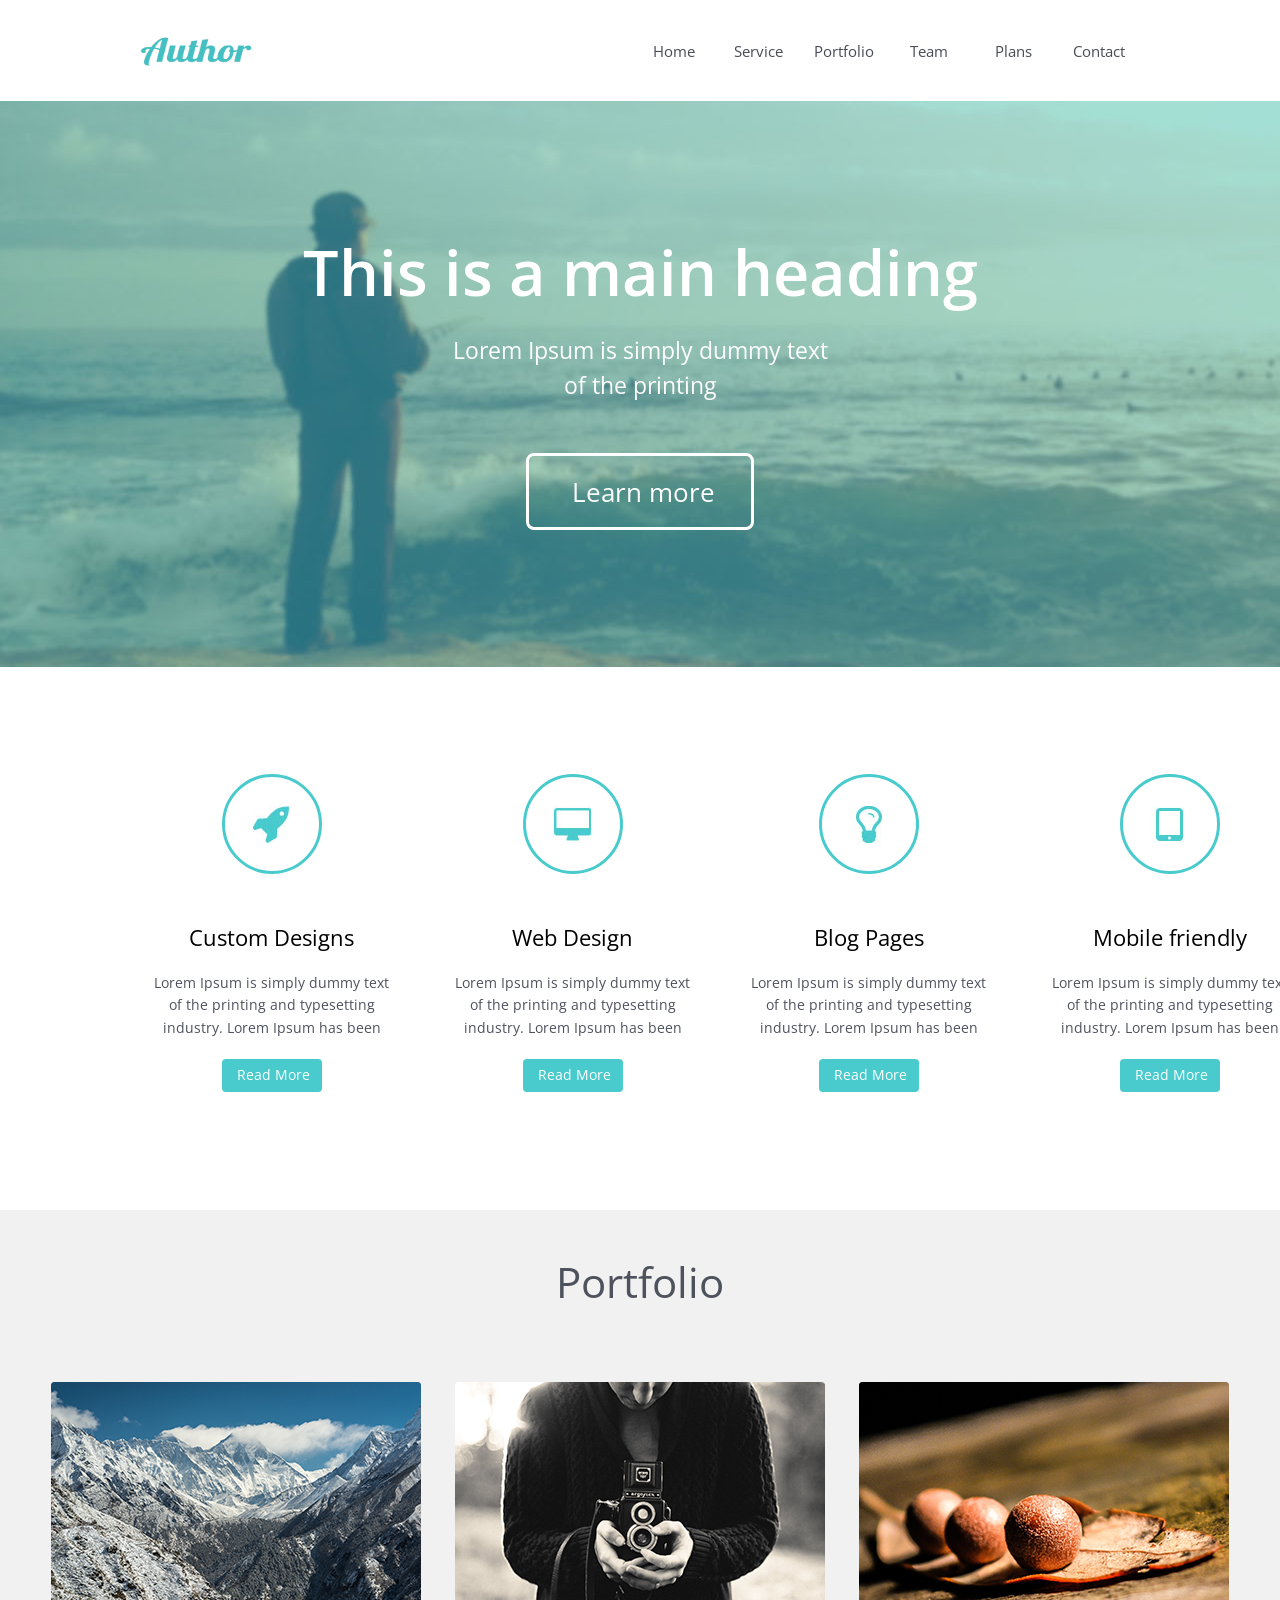
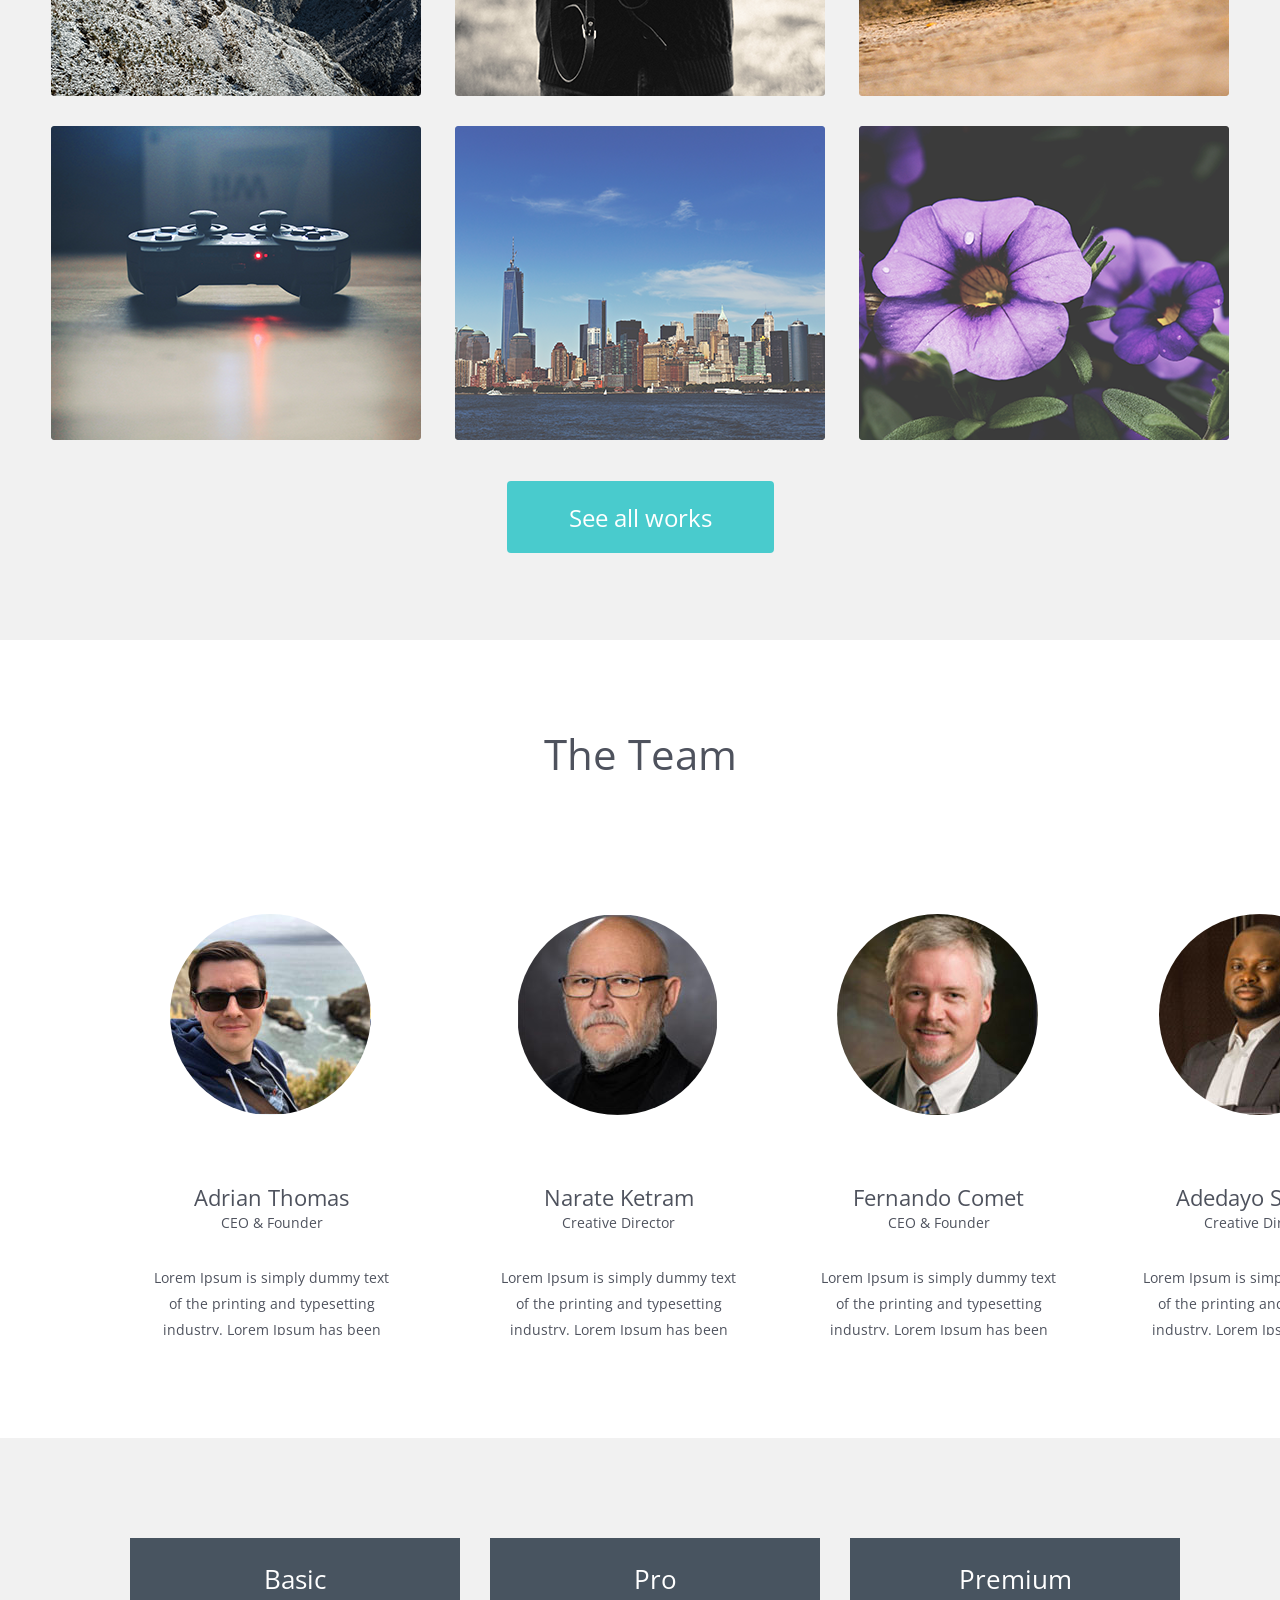
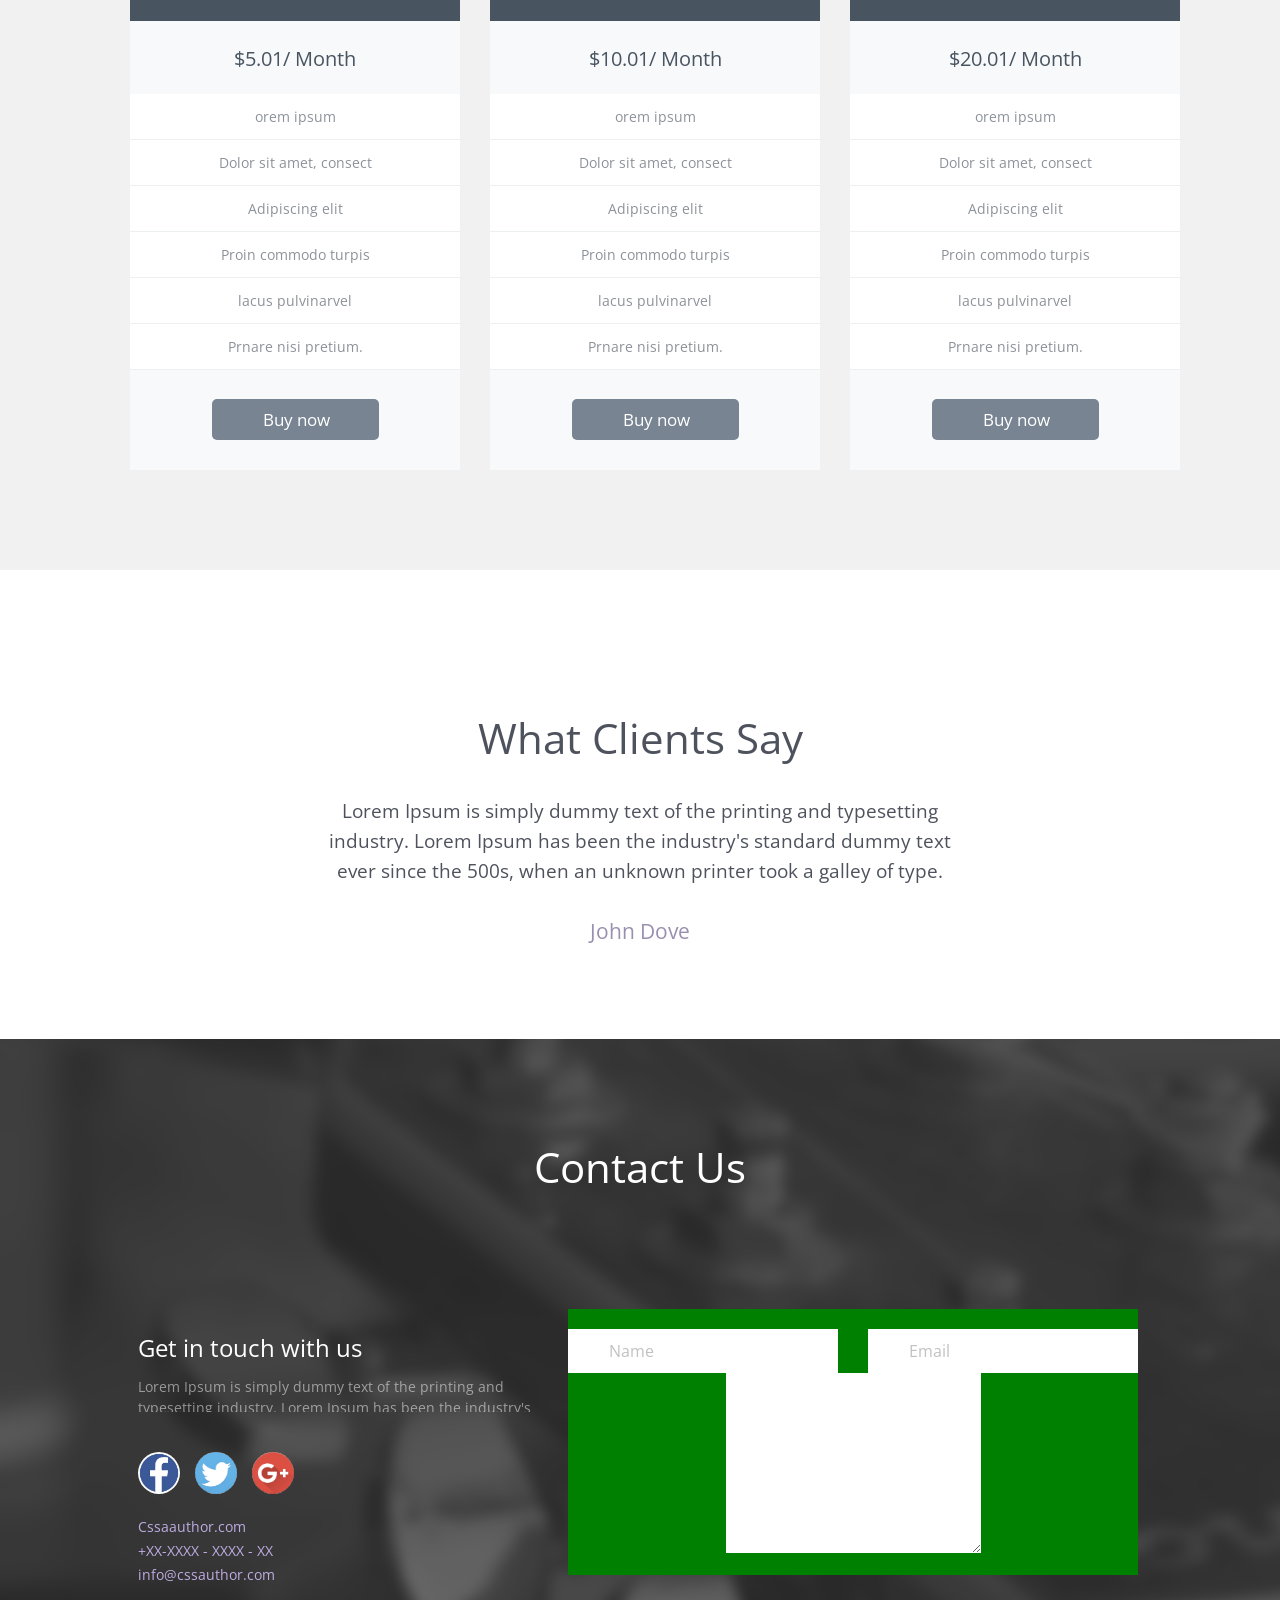
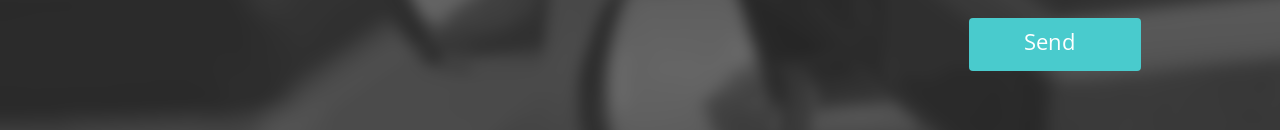
==== commit 32b6f77b: "Add form, textarea and input" ====
--- a/index.html
+++ b/index.html
@@ -243,15 +243,22 @@
             <p>info@cssauthor.com</p>
           </div>
         </div>
-        <div class="contact-all-form">
+        <form action="" class="form">
+          <div class="input-line">
+          <input class="input" type="text" placeholder="Name" id="contact-all-form-name">
+          <input class="input" type="email" placeholder="Email" id="contact-all-form-email">
+        </div>
+        <textarea class="textarea" name="" id="" cols="30" rows="10"></textarea>
+      </form>
+        <!-- <div class="contact-all-form">
           <div class="contact-all-form-name-email">
-            <input type="text" placeholder="Name" id="contact-all-form-name">
-            <input type="email" placeholder="Email" id="contact-all-form-email">
+            <input class="imput" type="text" placeholder="Name" id="contact-all-form-name">
+            <input class="imput" type="email" placeholder="Email" id="contact-all-form-email">
           </div>
           <div class="contact-all-form-massege">
-            <input type="text" placeholder="Massege" id="contact-all-form-massege">
-          </div>          
-        </div>
+            <textarea type="text" placeholder="Massege" id="contact-all-form-massege">
+          </div>           
+        </div>-->
       </div>
       <div class="info__btn_block">
         <a href="" class="servise__btn info__btn">Send</a>        
--- a/css/plans.css
+++ b/css/plans.css
@@ -9,6 +9,11 @@
   padding-left: 30px;
   width: 370px;
   text-align: center;
+}
+
+.tariff-plan:hover {
+background-color: red;
+
 }
 
 .tariff-plan--title {
@@ -65,3 +70,4 @@
   background: #49cbcd;
   transition: 0.8s;
 }
+
--- a/css/contact.css
+++ b/css/contact.css
@@ -69,14 +69,13 @@
 }
 
 .contact-all-form input {
-  margin-left: 165px;
-  border-radius: 3px;
+    border-radius: 3px;
 }
 
 .contact-all-form-name-email {
   display: flex;
   justify-content: space-between;
-  height: 44px;
+  /* height: 44px; */
 }
 
 .contact-all-form-massege input {
@@ -103,3 +102,26 @@
   padding: 12px 66px 19px 55px;
   font-size: 22px;
 }
+
+.form {
+  width: 570px;
+  background: green;
+  padding: 20px 0;
+}
+
+.input-line {
+display: flex;
+justify-content: space-between;
+}
+
+.input {
+  box-sizing: border-box;
+  width: 270px;
+  height: 44px;
+  padding: 16px 20px;
+  font-size: 16px;
+}
+
+.textarea {
+
+}
